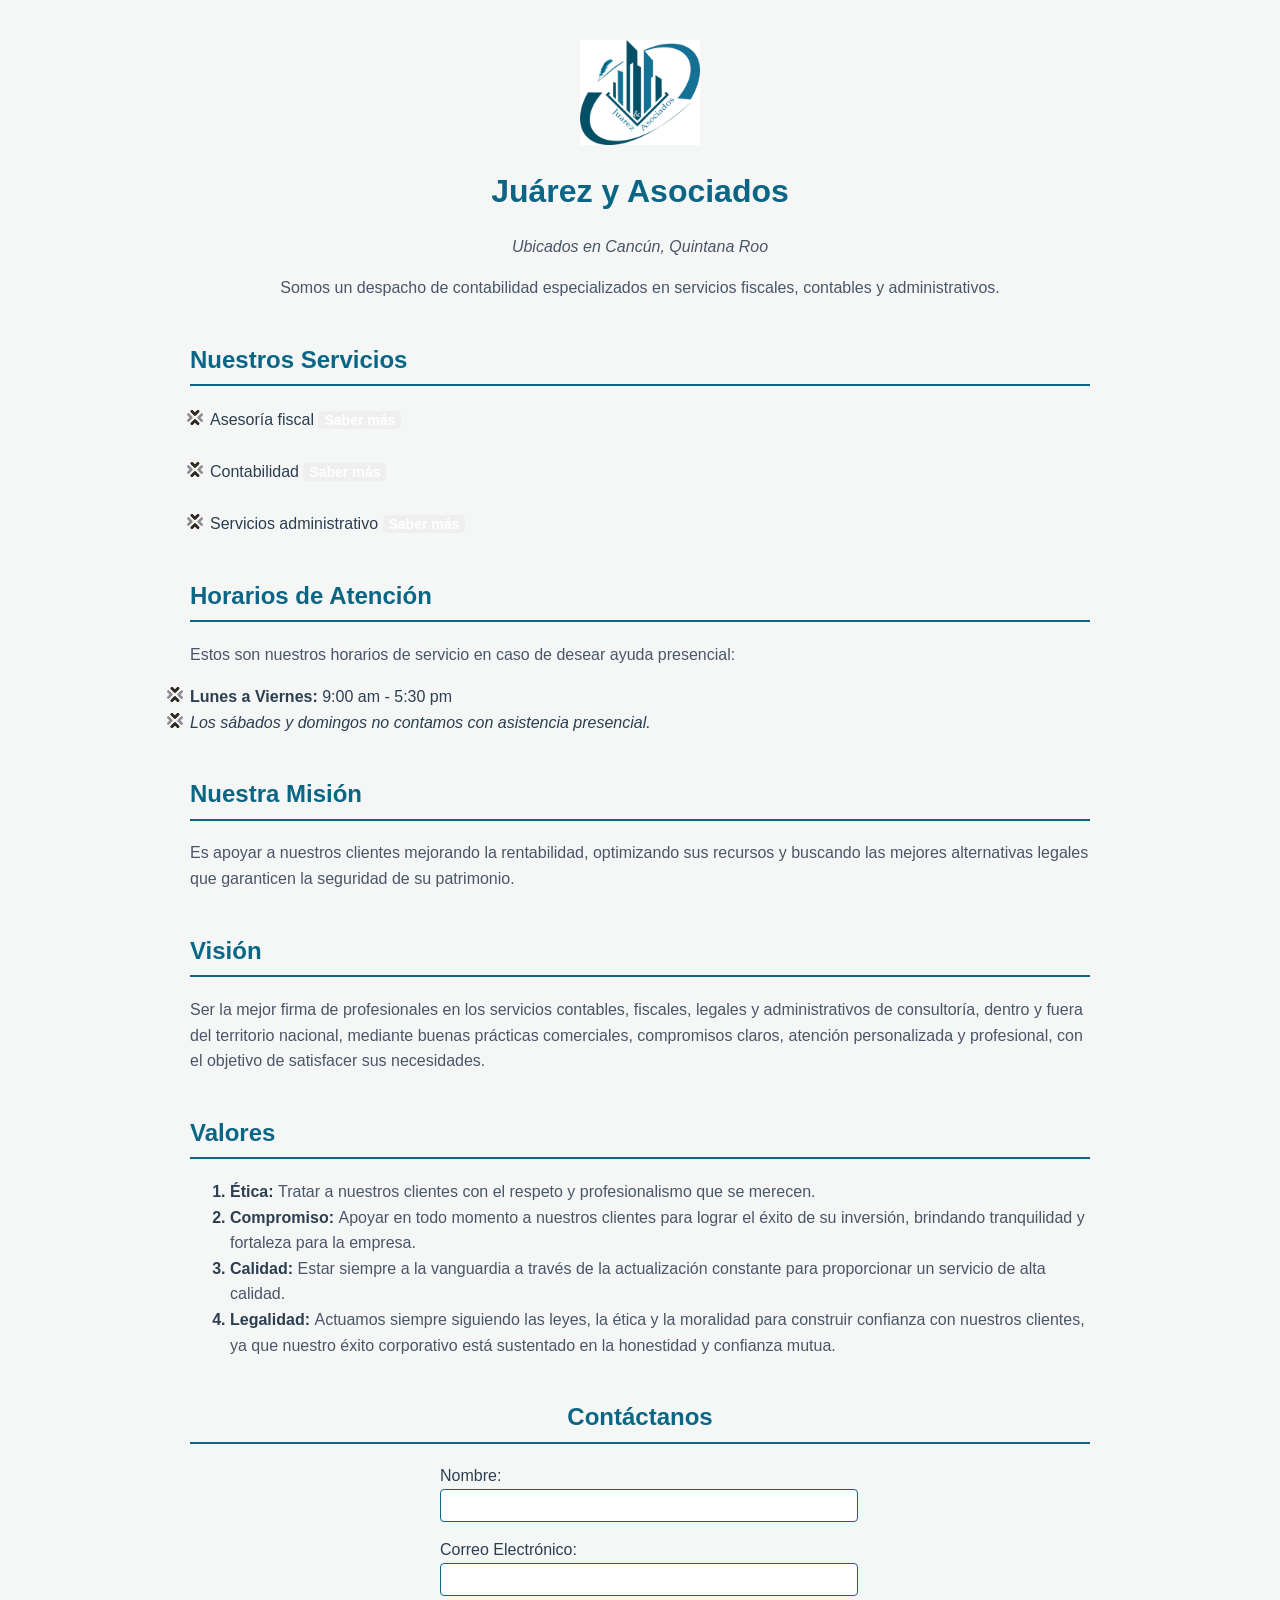
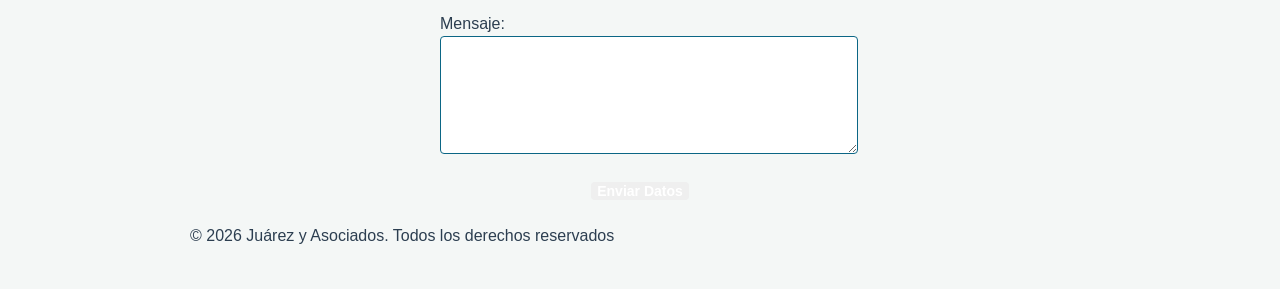
==== index.html @ d1da962a "Add files via upload" ====
<!DOCTYPE html>
<html lang="es">
<head>
    <meta charset="UTF-8">
    <meta name="viewport" content="width=device-width, initial-scale=1.0">
    <link rel="icon" href="logo.png" type="image/png" sizes="16x16">
    <link rel="stylesheet" href="style.css">
    <title>Juárez y Asociados Consultores</title>
</head>
<body>
    <img src="logo.png" class="logo" alt="Logo Juárez y Asociados">
        
    <h1>Juárez y Asociados</h1>
    <p style="text-align: center; font-style: italic;">Ubicados en Cancún, Quintana Roo</p>
    <p style="text-align: center;">Somos un despacho de contabilidad especializados en servicios fiscales, contables y administrativos.</p>


    <h2>Nuestros Servicios</h2>
    <div id="menu-principal">    
        <ul>
            <li>
                Asesoría fiscal 
                <button class="mostrar" onclick="mostrarDiv(event)">Saber más</button>
                <div class="oculto"><p>Ofrecemos asesoramiento especializado en materias fiscales para ayudar a nuestros clientes a cumplir con sus obligaciones tributarias.</p></div>
            </li>
            <br>
            <li>
                Contabilidad 
                <button class="mostrar" onclick="mostrarDiv(event)">Saber más</button>
                <div class="oculto"><p>Proporcionamos servicios de contabilidad para ayudar a nuestros clientes a mantener un registro preciso de sus transacciones financieras.</p></div>
            </li>
            <br>
            <li>
                Servicios administrativo 
                <button class="mostrar" onclick="mostrarDiv(event)">Saber más</button>
                <div class="oculto"><p>Ofrecemos la elaboración de informes para ayudar a nuestros clientes en la toma de decisiones con la información más reciente.</p></div>
            </li>    
        </ul>
    </div>

    <div class="Horarios-laborales">
        <h2>Horarios de Atención</h2>
        <p>Estos son nuestros horarios de servicio en caso de desear ayuda presencial:</p> 
        <ul class="horario">
            <li><strong>Lunes a Viernes:</strong> 9:00 am - 5:30 pm</li>
            <li><em>Los sábados y domingos no contamos con asistencia presencial.</em></li>
        </ul>
    </div>

    <h2>Nuestra Misión</h2>
    <p>Es apoyar a nuestros clientes mejorando la rentabilidad, optimizando sus recursos y buscando las mejores alternativas legales que garanticen la seguridad de su patrimonio.</p>

    <h2>Visión</h2>
    <p>Ser la mejor firma de profesionales en los servicios contables, fiscales, legales y administrativos de consultoría, dentro y fuera del territorio nacional, mediante buenas prácticas comerciales, compromisos claros, atención personalizada y profesional, con el objetivo de satisfacer sus necesidades.</p>

    <h2>Valores</h2>
    <ol>
        <li>Ética: <span style="font-weight: normal; color: #4a5568;">Tratar a nuestros clientes con el respeto y profesionalismo que se merecen.</span></li>
        <li>Compromiso: <span style="font-weight: normal; color: #4a5568;">Apoyar en todo momento a nuestros clientes para lograr el éxito de su inversión, brindando tranquilidad y fortaleza para la empresa.</span></li>
        <li>Calidad: <span style="font-weight: normal; color: #4a5568;">Estar siempre a la vanguardia a través de la actualización constante para proporcionar un servicio de alta calidad.</span></li>
        <li>Legalidad: <span style="font-weight: normal; color: #4a5568;">Actuamos siempre siguiendo las leyes, la ética y la moralidad para construir confianza con nuestros clientes, ya que nuestro éxito corporativo está sustentado en la honestidad y confianza mutua.</span></li>
    </ol>

    <div style="text-align: center; margin-top: 40px; margin-bottom: 20px;">
    <h2>Contáctanos</h2>
    
    <form id="miFormulario" action="https://formsubmit.co/juarez.asociados@hotmail.com" method="POST" style="max-width: 400px; margin: 0 auto; text-align: left;">
        
        <label for="nombre">Nombre:</label>
        <input type="text" id="nombre" name="nombre" required style="width: 100%; padding: 8px; margin-bottom: 15px; border-radius: 4px; border: 1px solid #0b6685;">
        
        <label for="correo">Correo Electrónico:</label>
        <input type="email" id="correo" name="email" required style="width: 100%; padding: 8px; margin-bottom: 15px; border-radius: 4px; border: 1px solid #0b6685;">
        
        <label for="mensaje">Mensaje:</label>
        <textarea id="mensaje" name="mensaje" required style="width: 100%; padding: 8px; margin-bottom: 15px; border-radius: 4px; border: 1px solid #0b6685; height: 100px;"></textarea>
        
        <div style="text-align: center;">
            <button type="submit" id="miBoton">Enviar Datos</button>
        </div>
    </form>
</div>
    </div>
    &copy; 2026 Juárez y Asociados. Todos los derechos reservados
    <script src="funciones.js"></script>
</body>
</html>
---- style.css ----
/* --- CONFIGURACIÓN GENERAL --- */
body {
    background-color:#f4f7f6; /* Un gris verdoso muy claro, limpio y ejecutivo */
    font-family:'Segoe UI',Arial,sans-serif; /* Tipografía moderna y formal */
    color:#2c3e50; /* Texto gris oscuro, más suave que el negro puro */
    padding:40px;
    max-width:900px; /* Centra el contenido para que no se desarme en pantallas grandes */
    margin:0 auto;
    line-height:1.6;
}

/* --- LOGO Y ENCABEZADOS --- */
img.logo {
    display:block;
    margin:0 auto 20px auto; /* Centra el logo automáticamente */
    width:120px; /* Un tamaño más visible para que luzca tu logo */
    height:auto;
}

h1 {
    color:#0b6685; /* El azul elegante extraído de tu logo */
    font-size:32px;
    text-align:center;
    margin-bottom:10px;
}

h2 {
    color:#0b6685;
    border-bottom:2px solid#0b6685; /* Una línea sutil divisoria debajo de cada sección */
    padding-bottom:5px;
    margin-top:40px;
}

h3 {
    color:#1c2d37;
    font-size:22px;
    margin-top:30px;
}

p {
    font-size:16px;
    color:#4a5568;
}

/* --- MAPA --- */
iframe {
    display:block;
    margin:20px,auto;
    border:3px,solid#0b6685;
    border-radius:8px; /* Bordes ligeramente redondeados, más modernos */
}

/* --- LISTAS Y SERVICIOS --- */
ul {
    padding-left:20px;
    list-style-image:url('lista prueba.png');
}

ul.horario, .Valores {
    list-style-type:none; /* Quitamos las imágenes de lista para datos tabulares */
    padding-left:0;
}

ol {
    color:#2c3e50;
    margin-top:12px;
    font-weight:bold;
}

/* --- BOTONES (Integrando tus imágenes) --- */
button {
    background:#0b6685,url('boton prueba.png') no-repeat center;
    background-size:cover;
    color:white; /* Texto blanco para que contraste */
    border:none;
    padding:8px,16px;
    font-size:14px;
    font-weight:bold;
    border-radius:4px;
    cursor:pointer;
    margin-top:5px;
    transition:background,0.3s,ease;
}

button:hover {
    filter:brightness(1.2); /* Brilla sutilmente cuando pasas el mouse */
}

.oculto {
    display:none;
    background-color:#ffffff;
    padding:10px,15px;
    border-left:4px,solid,#0b6685;
    margin-top:5px;
    border-radius:4px;
}
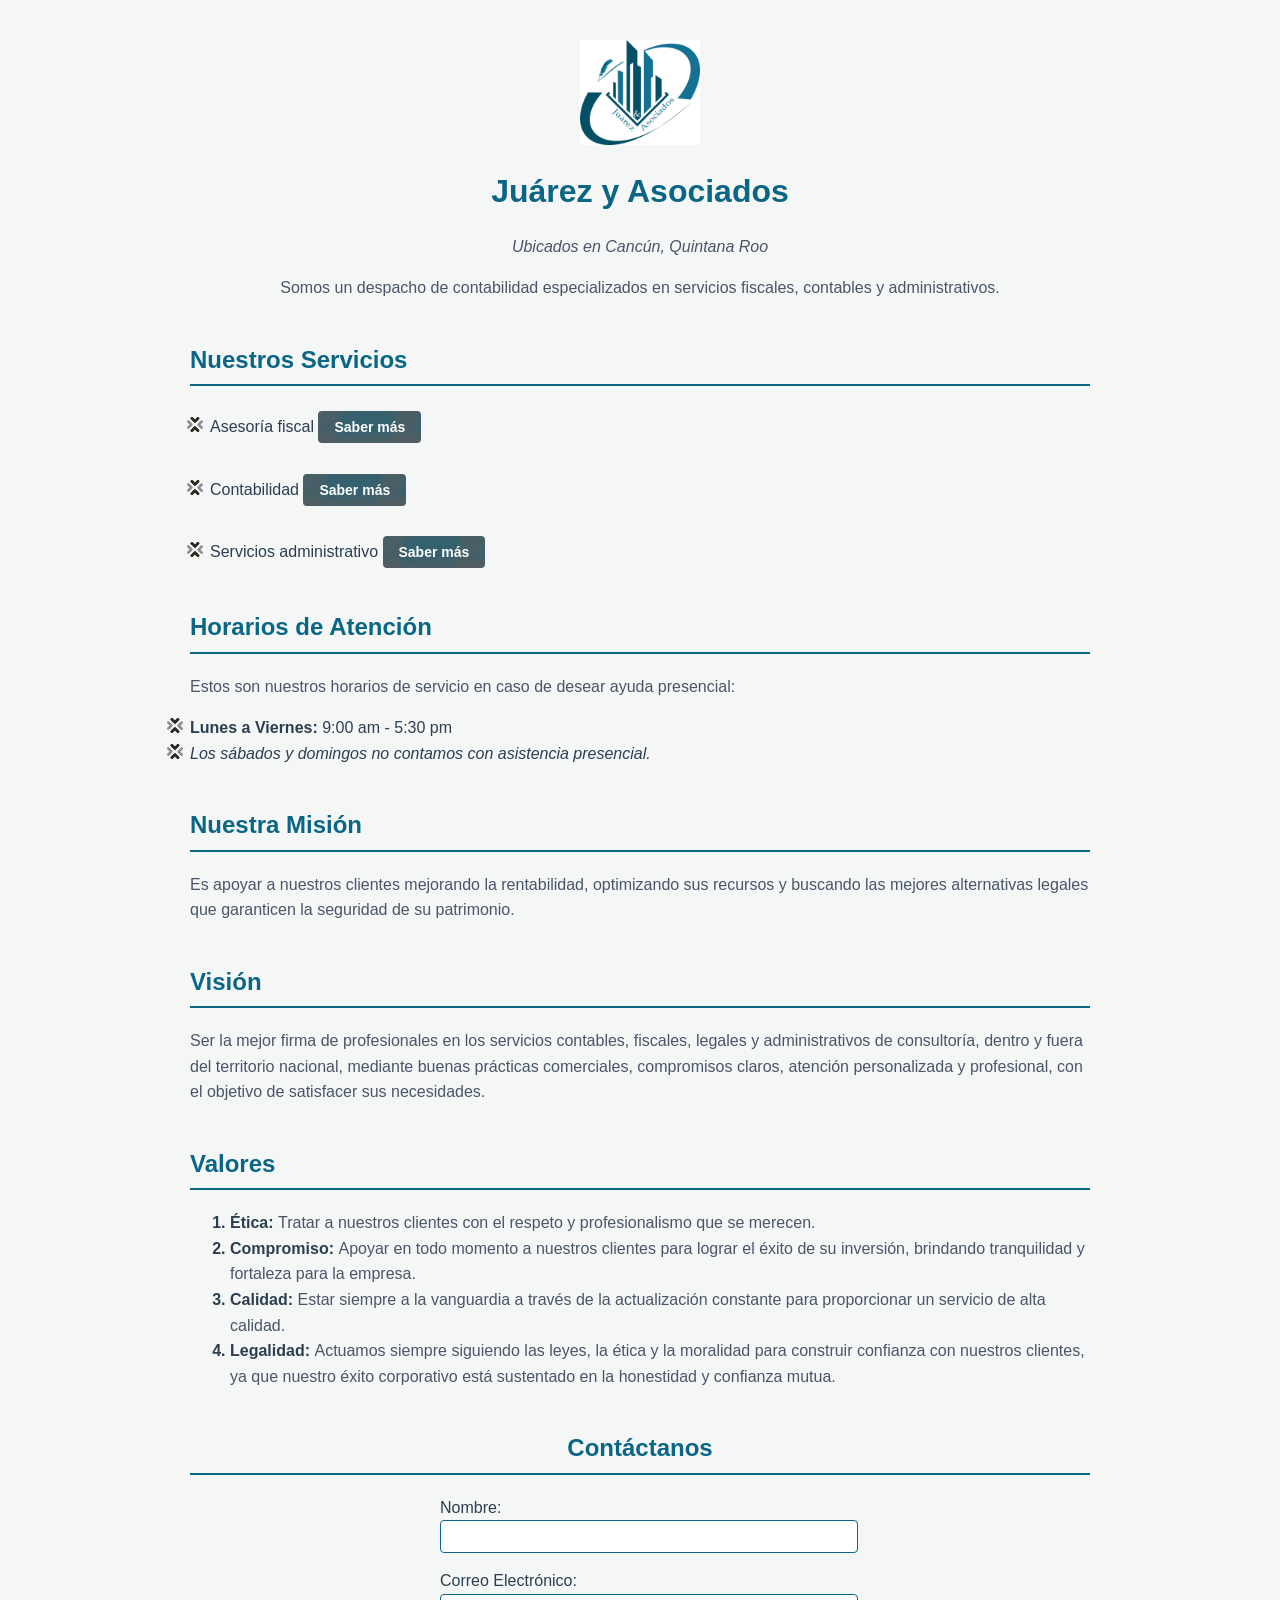
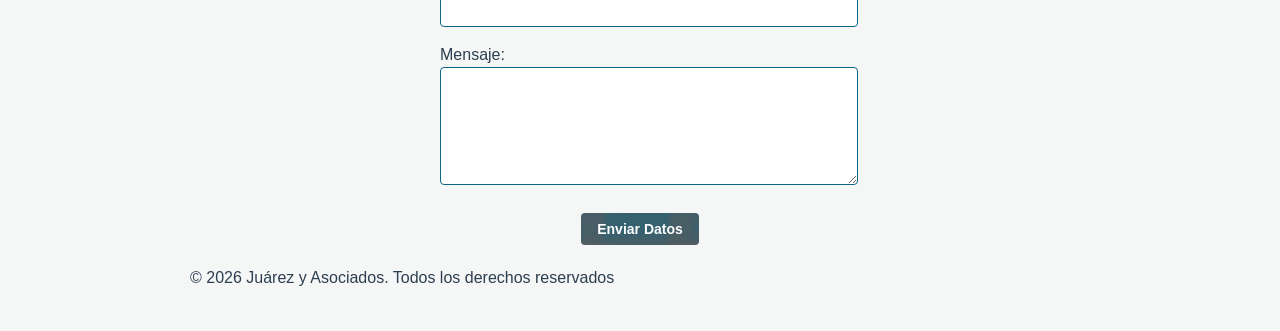
==== commit 8d773013: "Add files via upload" ====
--- a/index.html
+++ b/index.html
@@ -64,7 +64,7 @@
     <div style="text-align: center; margin-top: 40px; margin-bottom: 20px;">
     <h2>Contáctanos</h2>
     
-    <form id="miFormulario" action="https://formsubmit.co/juarez.asociados@hotmail.com" method="POST" style="max-width: 400px; margin: 0 auto; text-align: left;">
+    <form id="miFormulario" action="https://formsubmit.co/ajax/mariohjf2009@gmail.com" method="POST" style="max-width: 400px; margin: 0 auto; text-align: left;">
         
         <label for="nombre">Nombre:</label>
         <input type="text" id="nombre" name="nombre" required style="width: 100%; padding: 8px; margin-bottom: 15px; border-radius: 4px; border: 1px solid #0b6685;">
--- a/style.css
+++ b/style.css
@@ -1,96 +1,102 @@
 /* --- CONFIGURACIÓN GENERAL --- */
 body {
-    background-color:#f4f7f6; /* Un gris verdoso muy claro, limpio y ejecutivo */
-    font-family:'Segoe UI',Arial,sans-serif; /* Tipografía moderna y formal */
-    color:#2c3e50; /* Texto gris oscuro, más suave que el negro puro */
-    padding:40px;
-    max-width:900px; /* Centra el contenido para que no se desarme en pantallas grandes */
-    margin:0 auto;
-    line-height:1.6;
+    background-color: #f4f7f6; /* Un gris verdoso muy claro, limpio y ejecutivo */
+    font-family: 'Segoe UI', Arial, sans-serif; /* Tipografía moderna y formal */
+    color: #2c3e50; /* Texto gris oscuro, más suave que el negro puro */
+    padding: 40px;
+    max-width: 900px; /* Centra el contenido para que no se desarme en pantallas grandes */
+    margin: 0 auto;
+    line-height: 1.6;
 }
 
 /* --- LOGO Y ENCABEZADOS --- */
 img.logo {
-    display:block;
-    margin:0 auto 20px auto; /* Centra el logo automáticamente */
-    width:120px; /* Un tamaño más visible para que luzca tu logo */
-    height:auto;
+    display: block;
+    margin: 0 auto 20px auto; /* Centra el logo automáticamente */
+    width: 120px; /* Un tamaño más visible para que luzca tu logo */
+    height: auto;
 }
 
 h1 {
-    color:#0b6685; /* El azul elegante extraído de tu logo */
-    font-size:32px;
-    text-align:center;
-    margin-bottom:10px;
+    color: #0b6685; /* El azul elegante extraído de tu logo */
+    font-size: 32px;
+    text-align: center;
+    margin-bottom: 10px;
 }
 
 h2 {
-    color:#0b6685;
-    border-bottom:2px solid#0b6685; /* Una línea sutil divisoria debajo de cada sección */
-    padding-bottom:5px;
-    margin-top:40px;
+    color: #0b6685;
+    border-bottom: 2px solid #0b6685; /* Una línea sutil divisoria debajo de cada sección */
+    padding-bottom: 5px;
+    margin-top: 40px;
 }
 
 h3 {
-    color:#1c2d37;
-    font-size:22px;
-    margin-top:30px;
+    color: #1c2d37;
+    font-size: 22px;
+    margin-top: 30px;
 }
 
 p {
-    font-size:16px;
-    color:#4a5568;
+    font-size: 16px;
+    color: #4a5568;
 }
 
 /* --- MAPA --- */
 iframe {
-    display:block;
-    margin:20px,auto;
-    border:3px,solid#0b6685;
-    border-radius:8px; /* Bordes ligeramente redondeados, más modernos */
+    display: block;
+    margin: 20px auto; /* CORREGIDO: Se eliminó la coma */
+    border: 3px solid #0b6685; /* CORREGIDO: Se eliminó la coma */
+    border-radius: 8px; /* Bordes ligeramente redondeados, más modernos */
 }
 
 /* --- LISTAS Y SERVICIOS --- */
 ul {
-    padding-left:20px;
-    list-style-image:url('lista prueba.png');
+    padding-left: 20px;
+    list-style-image: url('lista prueba.png'); /* Asegúrate de que el nombre del archivo sea exacto en GitHub */
 }
 
 ul.horario, .Valores {
-    list-style-type:none; /* Quitamos las imágenes de lista para datos tabulares */
-    padding-left:0;
+    list-style-type: none; /* Quitamos las imágenes de lista para datos tabulares */
+    padding-left: 0;
 }
 
 ol {
-    color:#2c3e50;
-    margin-top:12px;
-    font-weight:bold;
+    color: #2c3e50;
+    margin-top: 12px;
+    font-weight: bold;
 }
 
 /* --- BOTONES (Integrando tus imágenes) --- */
 button {
-    background:#0b6685,url('boton prueba.png') no-repeat center;
-    background-size:cover;
-    color:white; /* Texto blanco para que contraste */
-    border:none;
-    padding:8px,16px;
-    font-size:14px;
-    font-weight:bold;
-    border-radius:4px;
-    cursor:pointer;
-    margin-top:5px;
-    transition:background,0.3s,ease;
+    /* CORREGIDO: Sintaxis limpia para el fondo. Si usas imagen de fondo, no necesitas 'cover' a menos que sea una textura */
+    background-color: #0b6685; 
+    background-image: url('boton prueba.png');
+    background-repeat: no-repeat;
+    background-position: center;
+    background-size: cover;
+    
+    color: white; /* Texto blanco para que contraste */
+    border: none;
+    padding: 8px 16px; /* CORREGIDO: Se eliminó la coma */
+    font-size: 14px;
+    font-weight: bold;
+    border-radius: 4px;
+    cursor: pointer;
+    margin-top: 5px;
+    transition: background 0.3s ease, filter 0.3s ease; /* CORREGIDO: Se eliminaron las comas incorrectas */
 }
 
 button:hover {
-    filter:brightness(1.2); /* Brilla sutilmente cuando pasas el mouse */
+    filter: brightness(1.2); /* Brilla sutilmente cuando pasas el mouse */
 }
 
 .oculto {
-    display:none;
-    background-color:#ffffff;
-    padding:10px,15px;
-    border-left:4px,solid,#0b6685;
-    margin-top:5px;
-    border-radius:4px;
-}+    display: none;
+    background-color: #ffffff;
+    padding: 10px 15px; /* CORREGIDO: Se eliminó la coma */
+    border-left: 4px solid #0b6685; /* CORREGIDO: Se eliminó la coma */
+    margin-top: 5px;
+    border-radius: 4px;
+}
+/* CORREGIDO: Se eliminó un corchete de cierre '}' que estaba de más aquí */
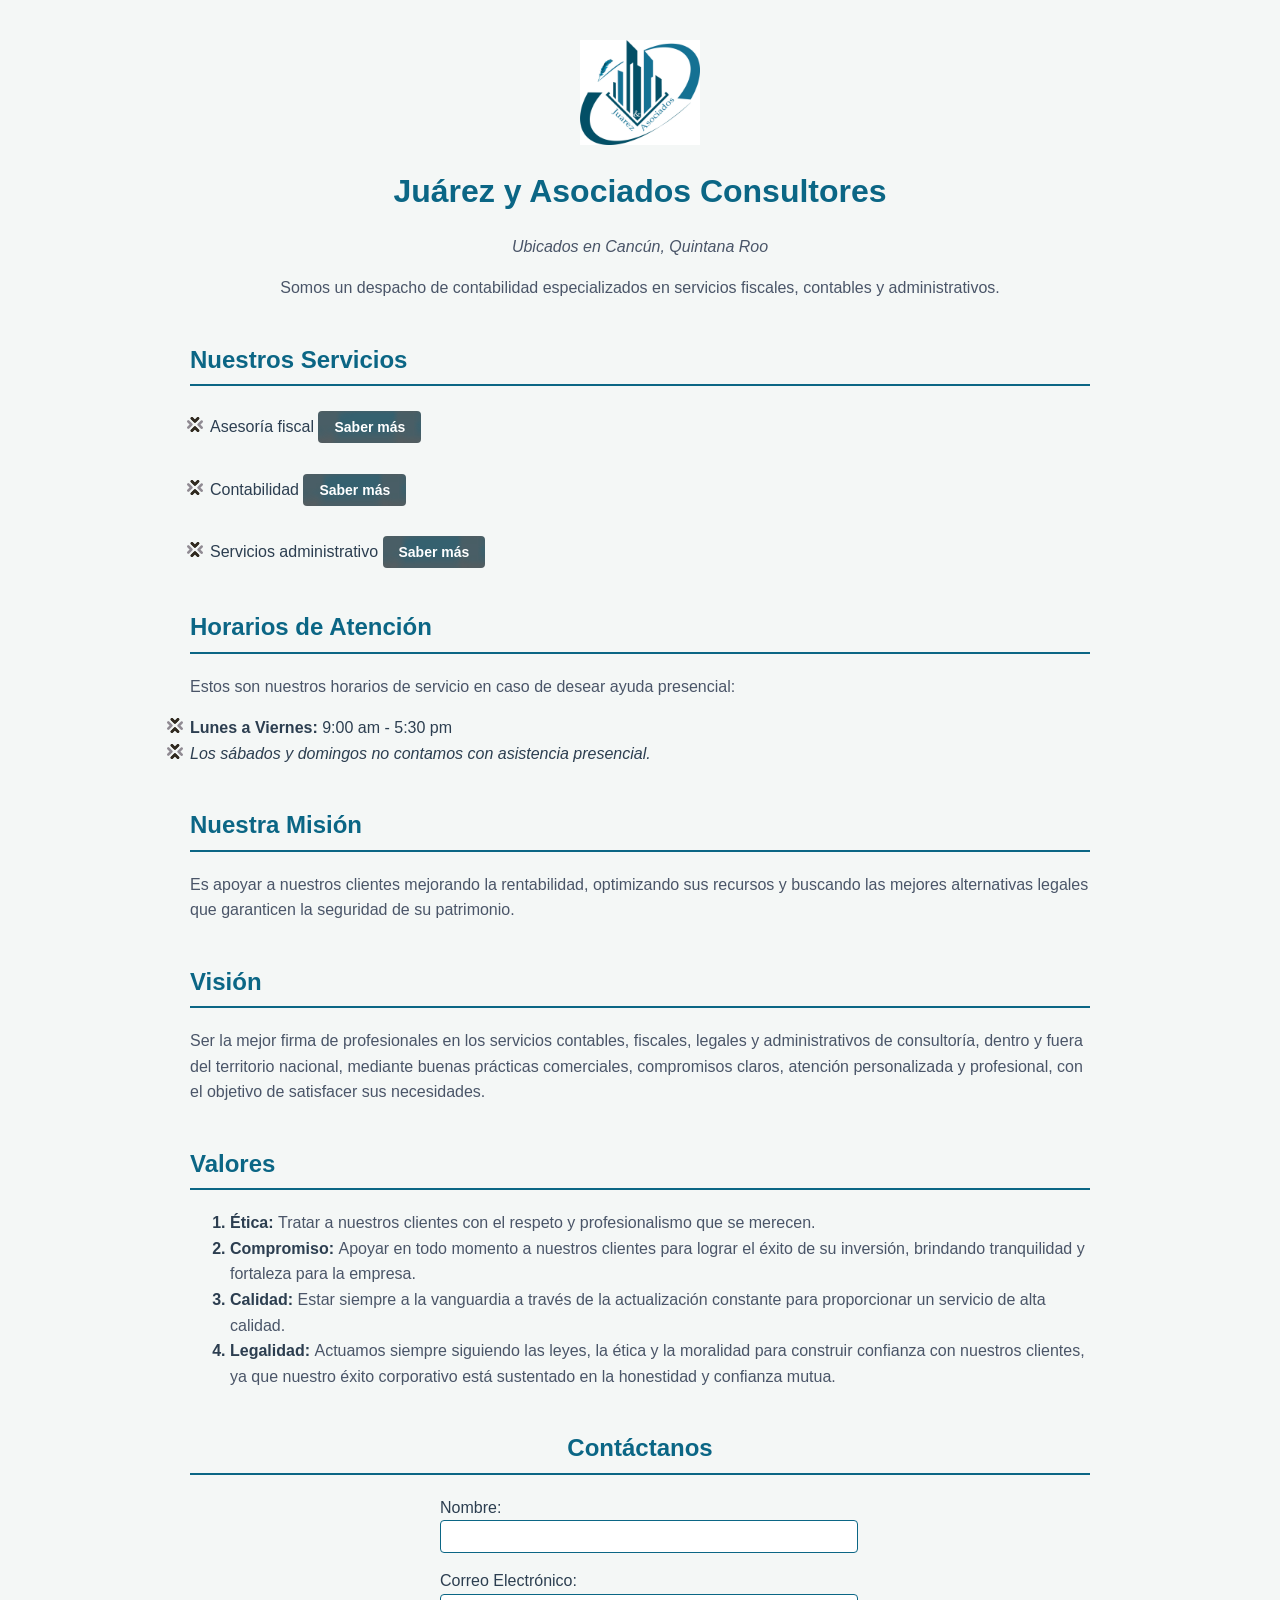
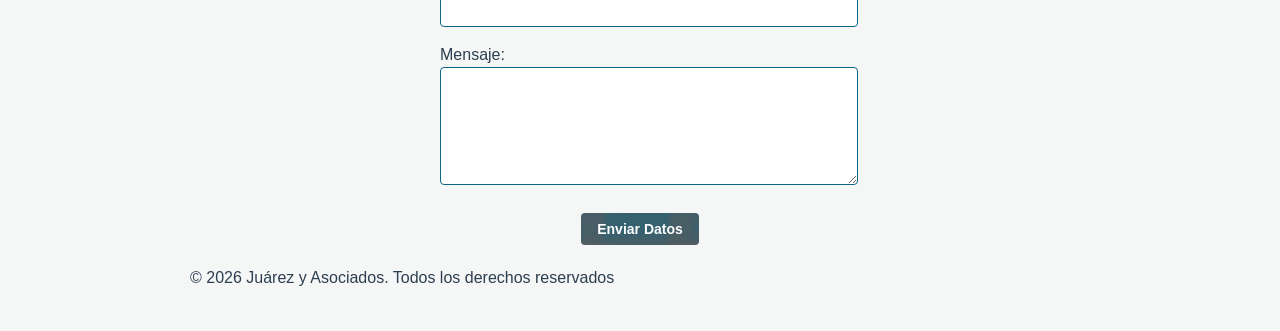
==== commit 7cfa2412: "Fix HTML structure and formatting issues agregando lo que pidio el patron" ====
--- a/index.html
+++ b/index.html
@@ -10,7 +10,7 @@
 <body>
     <img src="logo.png" class="logo" alt="Logo Juárez y Asociados">
         
-    <h1>Juárez y Asociados</h1>
+    <h1>Juárez y Asociados Consultores</h1>
     <p style="text-align: center; font-style: italic;">Ubicados en Cancún, Quintana Roo</p>
     <p style="text-align: center;">Somos un despacho de contabilidad especializados en servicios fiscales, contables y administrativos.</p>
 
@@ -84,4 +84,4 @@
     &copy; 2026 Juárez y Asociados. Todos los derechos reservados
     <script src="funciones.js"></script>
 </body>
-</html>+</html>
